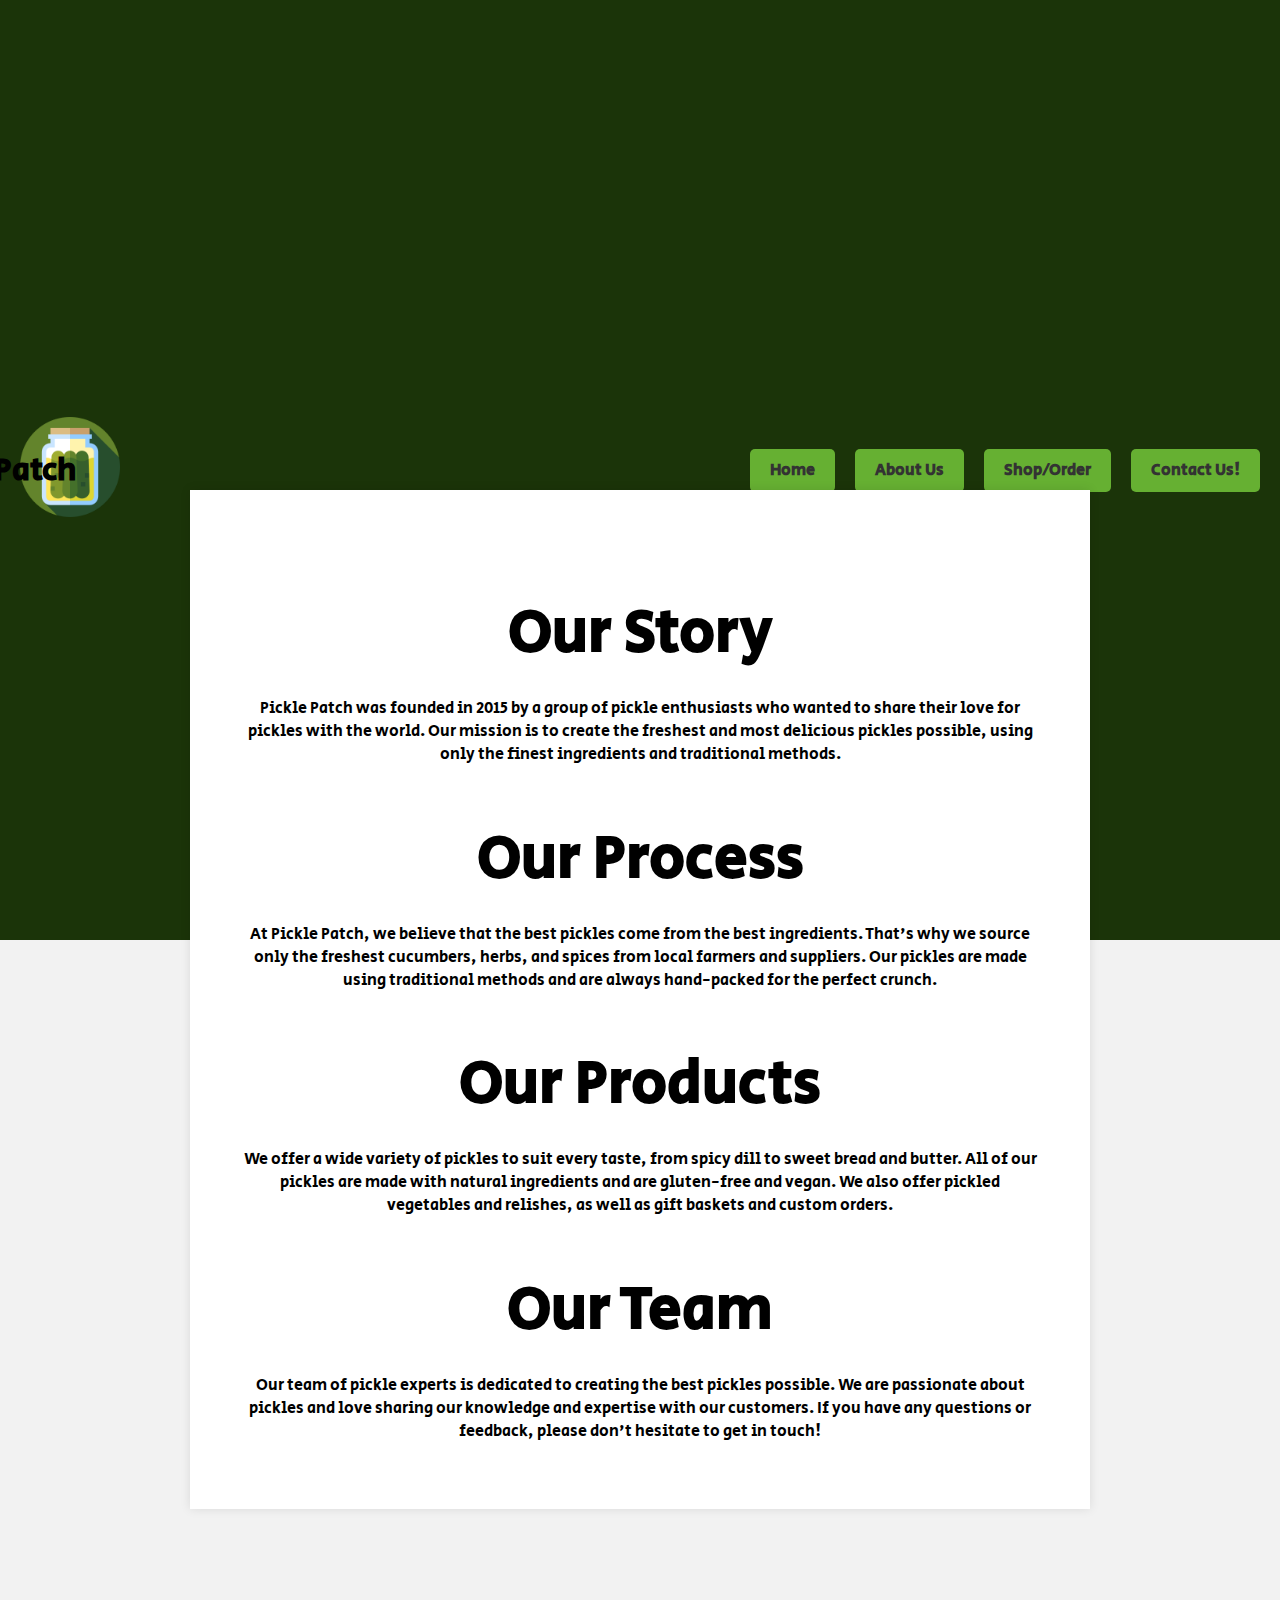
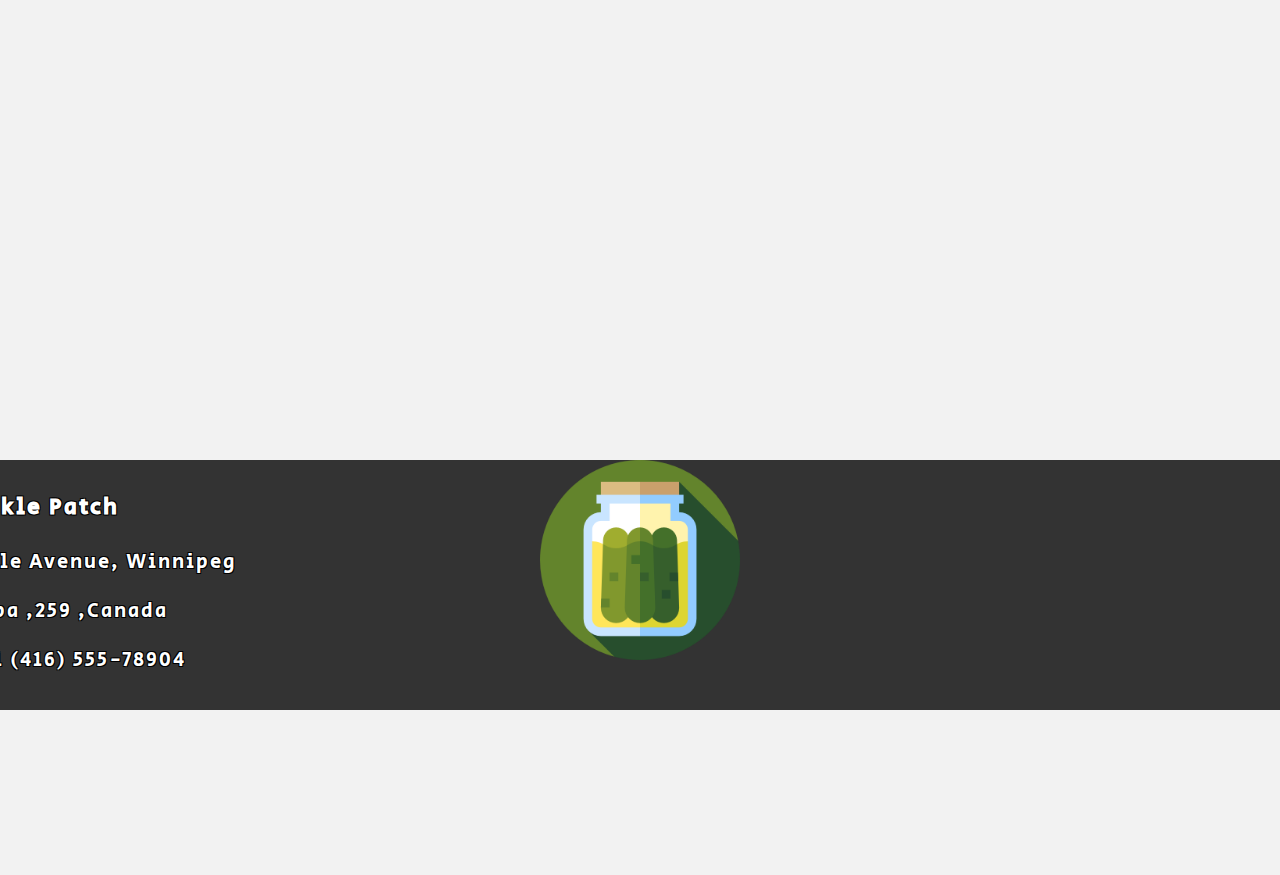
==== css final/about.html @ 43058ae4 "Add files via upload" ====
<!DOCTYPE html>
<html lang="en">

<head>
    <meta charset="UTF-8">
    <meta http-equiv="X-UA-Compatible" content="IE=edge">
    <meta name="viewport" content="width=device-width, initial-scale=1.0">
    <link rel="stylesheet" href="./styles/about.css">
</head>

<header><div class="top-logo">
    <img src="./images/pngegg (4).png" width="100px" height="100px" alt="logo">
</div>
    <h1>Pickle Patch</h1>
    <nav>
        <ul>
            <li>
                <a href="./index.html">Home</a>
            </li>

            <li>
                <a href="./about.html">About Us</a>
            </li>

            <li>
                <a href="./product.html">Shop/Order</a>
            </li>
            <li>
                <a href="./contact.html">Contact Us!</a>
            </li>
    
        </ul>
    </nav>
</header>
<main>
          <section class="content">
            <h2>Our Story</h2>
            <p>Pickle Patch was founded in 2015 by a group of pickle enthusiasts who wanted to share their love for pickles with the world. Our mission is to create the freshest and most delicious pickles possible, using only the finest ingredients and traditional methods.</p>
        
            <h2>Our Process</h2>
            <p>At Pickle Patch, we believe that the best pickles come from the best ingredients. That's why we source only the freshest cucumbers, herbs, and spices from local farmers and suppliers. Our pickles are made using traditional methods and are always hand-packed for the perfect crunch.</p>
        
            <h2>Our Products</h2>
            <p>We offer a wide variety of pickles to suit every taste, from spicy dill to sweet bread and butter. All of our pickles are made with natural ingredients and are gluten-free and vegan. We also offer pickled vegetables and relishes, as well as gift baskets and custom orders.</p>
        
            <h2>Our Team</h2>
            <p>Our team of pickle experts is dedicated to creating the best pickles possible. We are passionate about pickles and love sharing our knowledge and expertise with our customers. If you have any questions or feedback, please don't hesitate to get in touch!</p>
          </section>
       <!-- <div class="main-header-titles">
            <h1>About Us and our Pickles</h1>
            <p>"Pickle Patch" is a family-owned and operated pickle company located in the bustling city of Winnipeg, Manitoba.<br>
            pickles are made using traditional methods, passed down through generations of our family, to ensure the perfect
                  balance of tangy and briny flavors.
                 We pride ourselves on using locally sourced ingredients and sustainable practices 
                  to create pickles that are not only delicious but also environmentally responsible.
                  Whether you prefer dill, bread and butter,
                   or spicy pickles, "Pickle Patch" has a flavor to suit every taste.</p>
                </div>
                <div class="video">
                    <iframe width="2070" height="1000" src="https://www.youtube.com/embed/qu9BR0IyWZI" title="YouTube video player" frameborder="0" allow="accelerometer; autoplay; clipboard-write; encrypted-media; gyroscope; picture-in-picture; web-share" allowfullscreen></iframe>
                    
</iframe>

                </div>
        
        -->
        </main>
        <footer>
            <div class="container">
                <div class="logo">
                    <img src="./images/pngegg (4).png" alt="Company Logo">
                </div>
                <div class="company-info">
                    <h3>Pickle Patch</h3>
                    <p>989 Willowdale Avenue, Winnipeg</p>
                    <p>Manitoba ,259 ,Canada</p>
                    <p>Phone: +1 (416) 555-78904</p>
                </div>
            </div>
        </footer>
    
    </body>
</header>
---- css final/styles/about.css ----
@import url(./reset.css);

@import url('https://fonts.googleapis.com/css2?family=Secular+One&family=Space+Grotesk:wght@500&display=swap');

/* General Styles */
body {
  font-family: Arial, sans-serif;
  background-color: #f2f2f2;
  margin: 0;
}





/* Navigation Menu Styles */
header {
  background-color: #1B3409;
  padding: 20px;
  display: flex;
  justify-content: space-between;
  align-items: center;
}

header h1{
  position: relative;
  right: 450px;
}

nav ul {
  list-style: none;
  margin: 0;
  padding: 0;
  display: flex;
}

nav ul li {
  margin-right: 20px;
}

nav ul li:last-child {
  margin-right: 0;
}

nav ul li a {
  color: #333;
  text-decoration: none;
  font-weight: bold;
  transition: color 0.2s ease;
}

nav ul li a:hover {
  color: #EBF7E3;
}

main {
  padding: 50px 20px;
  text-align: center;
  position: relative;
  bottom: 500px;
}

section {
  max-width: 600px;
  margin: 0 auto;
}

h2 {
  font-size: 60px;
  margin-bottom: 20px;
}
a {
  display: inline-block;
  background-color: #66B032;
  color: #FFF;
  padding: 10px 20px;
  border-radius: 5px;
  text-decoration: none;
  transition: 0.2s ease;
}

a:hover {
  background-color: #375F1B;
}





/* Header Section Styles */
header {
  text-align: center;
}

/* Content Section Styles */
.content {
  max-width: 800px;
  margin: 0 auto;
  padding: 50px;
  background-color: #fff;
  box-shadow: 0 0 10px rgba(0, 0, 0, 0.1);
}




html, body,main, header{
    height: 100%;
    
}
body{
    font-family:'Secular One', sans-serif;
}

/*.video{
    position: relative;
    right: 1450px;
    bottom:530px
}
.factory-image{
    position: relative;
    left: 1300px;
    top: 10px;
}
.factory-inside{
    position: relative;
    left: 1400px;
    top: 50px;
}*/








  footer {
    background-color: #333;
    color: #FFF;
    text-align: center;
    padding: 0px;
    position: relative;
    height: 250px;
    top: 120px;
  }
  .copy{
    position: relative;
    bottom: 350px;
  }
  .company-info {
    flex: 1;
    padding: 0 30px;
    color: white;
    font-size: 20px;
    position: relative;
    right: 600px;
    bottom: 200px;
    letter-spacing: 2px;
    text-shadow: -1px -1px 0 #000, 1px -1px 0 #000, -1px 1px 0 #000, 1px 1px 0 #000;
  }
  .logo img {
    height: 200px;
    width: 200px;
    float: center;
   
  }
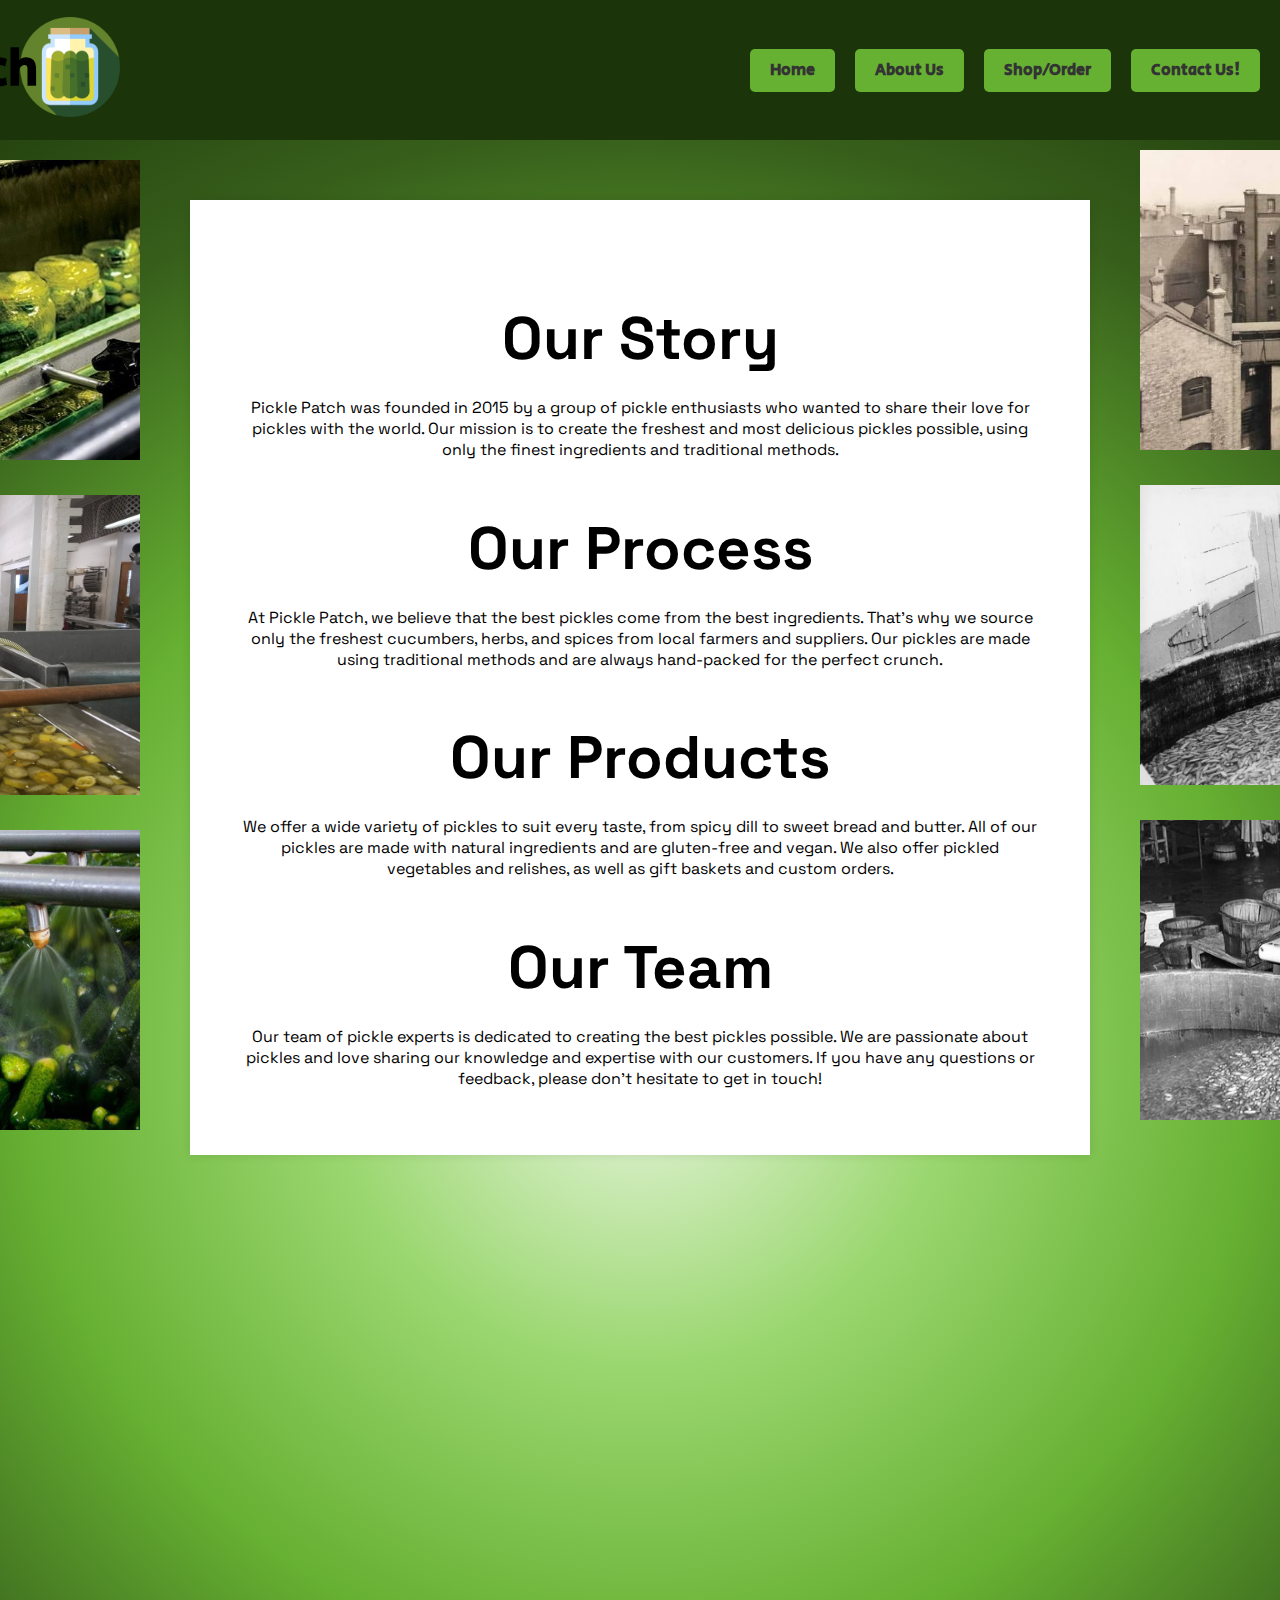
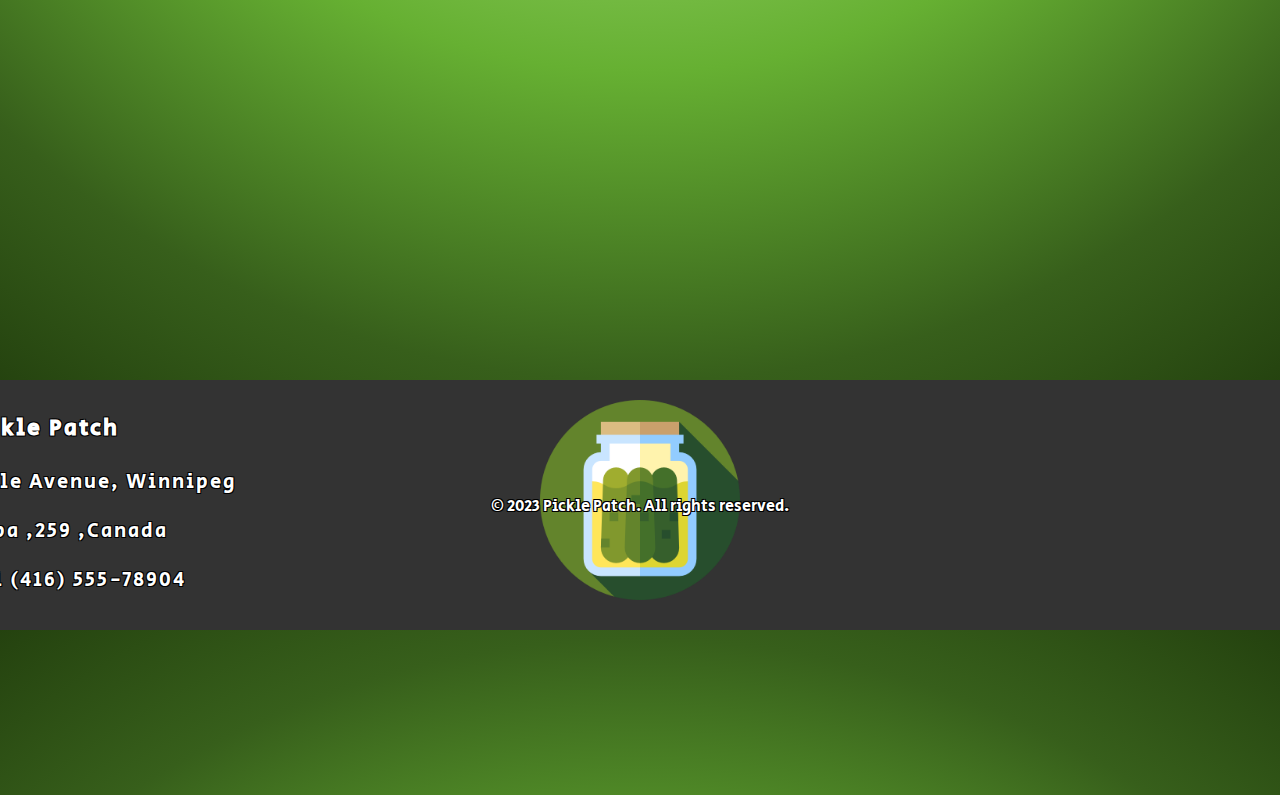
==== commit 7ee34dda: "Add files via upload" ====
--- a/css final/about.html
+++ b/css final/about.html
@@ -8,9 +8,10 @@
     <link rel="stylesheet" href="./styles/about.css">
 </head>
 
-<header><div class="top-logo">
-    <img src="./images/pngegg (4).png" width="100px" height="100px" alt="logo">
-</div>
+<header>
+    <div class="top-logo">
+        <img src="./images/pngegg (4).png" width="100px" height="100px" alt="logo">
+    </div>
     <h1>Pickle Patch</h1>
     <nav>
         <ul>
@@ -28,56 +29,77 @@
             <li>
                 <a href="./contact.html">Contact Us!</a>
             </li>
-    
+
         </ul>
     </nav>
 </header>
 <main>
-          <section class="content">
-            <h2>Our Story</h2>
-            <p>Pickle Patch was founded in 2015 by a group of pickle enthusiasts who wanted to share their love for pickles with the world. Our mission is to create the freshest and most delicious pickles possible, using only the finest ingredients and traditional methods.</p>
-        
-            <h2>Our Process</h2>
-            <p>At Pickle Patch, we believe that the best pickles come from the best ingredients. That's why we source only the freshest cucumbers, herbs, and spices from local farmers and suppliers. Our pickles are made using traditional methods and are always hand-packed for the perfect crunch.</p>
-        
-            <h2>Our Products</h2>
-            <p>We offer a wide variety of pickles to suit every taste, from spicy dill to sweet bread and butter. All of our pickles are made with natural ingredients and are gluten-free and vegan. We also offer pickled vegetables and relishes, as well as gift baskets and custom orders.</p>
-        
-            <h2>Our Team</h2>
-            <p>Our team of pickle experts is dedicated to creating the best pickles possible. We are passionate about pickles and love sharing our knowledge and expertise with our customers. If you have any questions or feedback, please don't hesitate to get in touch!</p>
-          </section>
-       <!-- <div class="main-header-titles">
-            <h1>About Us and our Pickles</h1>
-            <p>"Pickle Patch" is a family-owned and operated pickle company located in the bustling city of Winnipeg, Manitoba.<br>
-            pickles are made using traditional methods, passed down through generations of our family, to ensure the perfect
-                  balance of tangy and briny flavors.
-                 We pride ourselves on using locally sourced ingredients and sustainable practices 
-                  to create pickles that are not only delicious but also environmentally responsible.
-                  Whether you prefer dill, bread and butter,
-                   or spicy pickles, "Pickle Patch" has a flavor to suit every taste.</p>
-                </div>
-                <div class="video">
-                    <iframe width="2070" height="1000" src="https://www.youtube.com/embed/qu9BR0IyWZI" title="YouTube video player" frameborder="0" allow="accelerometer; autoplay; clipboard-write; encrypted-media; gyroscope; picture-in-picture; web-share" allowfullscreen></iframe>
-                    
-</iframe>
+    <div class="factory-image">
+        <img src="./images/Branston-factory.jpg" width="500" height="300"alt="image of factory">
+    </div>
+    <div class="factory-inside">
+        <img src="./images/06_pickle1164.jpg" width="500" height="300"alt="pickle makin">
+    </div>
+    <div class="scoop-pickle">
+        <img src="./images/636408302783058105-PITTSFORD-HISTORY-9.webp" width="500" height="300"alt="man scoopin picklez">
+    </div>
+    <div class="scoop-factory">
+        <img src="./images/20190501_132727_cfa0c4ec-1ab0-4c32-8268-61c18f7f94fe.jpg" width="500" height="300"alt="factory catchin pickles">
+    </div>
+    <div class="gals-picklin">
+        <img src="./images/HEADER-Atkins-pickle-sorting.jpg" width="500" height="300"alt="gals pickle sortin">
+    </div>
+    <div class="pickle-shower">
+        <img src="./images/maxresdefault.jpg" width="500" height="300"alt="pickles having a shower">
+    </div>
 
-                </div>
-        
-        -->
-        </main>
-        <footer>
-            <div class="container">
-                <div class="logo">
-                    <img src="./images/pngegg (4).png" alt="Company Logo">
-                </div>
-                <div class="company-info">
-                    <h3>Pickle Patch</h3>
-                    <p>989 Willowdale Avenue, Winnipeg</p>
-                    <p>Manitoba ,259 ,Canada</p>
-                    <p>Phone: +1 (416) 555-78904</p>
-                </div>
-            </div>
-        </footer>
-    
-    </body>
+
+    <section class="content">
+        <h2>Our Story</h2>
+        <p>Pickle Patch was founded in 2015 by a group of pickle enthusiasts who wanted to share their love for pickles
+            with the world. Our mission is to create the freshest and most delicious pickles possible, using only the
+            finest ingredients and traditional methods.</p>
+
+        <h2>Our Process</h2>
+        <p>At Pickle Patch, we believe that the best pickles come from the best ingredients. That's why we source only
+            the freshest cucumbers, herbs, and spices from local farmers and suppliers. Our pickles are made using
+            traditional methods and are always hand-packed for the perfect crunch.</p>
+
+        <h2>Our Products</h2>
+        <p>We offer a wide variety of pickles to suit every taste, from spicy dill to sweet bread and butter. All of our
+            pickles are made with natural ingredients and are gluten-free and vegan. We also offer pickled vegetables
+            and relishes, as well as gift baskets and custom orders.</p>
+
+        <h2>Our Team</h2>
+        <p>Our team of pickle experts is dedicated to creating the best pickles possible. We are passionate about
+            pickles and love sharing our knowledge and expertise with our customers. If you have any questions or
+            feedback, please don't hesitate to get in touch!</p>
+    </section>
+
+    <div class="video">
+        <iframe width="1000" height="600" src="https://www.youtube.com/embed/qu9BR0IyWZI" title="YouTube video player"
+            frameborder="0"
+            allow="accelerometer; autoplay; clipboard-write; encrypted-media; gyroscope; picture-in-picture; web-share"
+            allowfullscreen></iframe>
+    </div>
+
+</main>
+<footer>
+    <div class="container">
+        <div class="logo">
+            <img src="./images/pngegg (4).png" alt="Company Logo">
+        </div>
+        <div class="company-info">
+            <h3>Pickle Patch</h3>
+            <p>989 Willowdale Avenue, Winnipeg</p>
+            <p>Manitoba ,259 ,Canada</p>
+            <p>Phone: +1 (416) 555-78904</p>
+        </div>
+    </div>
+    <div class="copy">
+        <p>&copy; 2023 Pickle Patch. All rights reserved.</p>
+    </div>
+</footer>
+
+</body>
 </header>--- a/css final/styles/about.css
+++ b/css final/styles/about.css
@@ -2,29 +2,30 @@
 
 @import url('https://fonts.googleapis.com/css2?family=Secular+One&family=Space+Grotesk:wght@500&display=swap');
 
-/* General Styles */
 body {
-  font-family: Arial, sans-serif;
+  font-family: 'Space Grotesk', sans-serif;
   background-color: #f2f2f2;
   margin: 0;
+  background-image: radial-gradient(circle, #EBF7E3, #9BD770, #66B032, #375F1B, #1B3409);
+    background-size: cover;
 }
 
-
-
-
-
-/* Navigation Menu Styles */
 header {
+  font-family:'Secular One', sans-serif;
   background-color: #1B3409;
   padding: 20px;
   display: flex;
   justify-content: space-between;
   align-items: center;
+  position: relative;
+  height: 100px;
 }
 
 header h1{
+  font-family:'Secular One', sans-serif;
   position: relative;
-  right: 450px;
+  right: 540px;
+  font-size: 50px;
 }
 
 nav ul {
@@ -57,7 +58,8 @@
   padding: 50px 20px;
   text-align: center;
   position: relative;
-  bottom: 500px;
+  bottom: 50px;
+  
 }
 
 section {
@@ -83,16 +85,6 @@
   background-color: #375F1B;
 }
 
-
-
-
-
-/* Header Section Styles */
-header {
-  text-align: center;
-}
-
-/* Content Section Styles */
 .content {
   max-width: 800px;
   margin: 0 auto;
@@ -102,38 +94,47 @@
 }
 
 
-
-
-html, body,main, header{
-    height: 100%;
-    
-}
-body{
-    font-family:'Secular One', sans-serif;
-}
-
-/*.video{
+.video{
     position: relative;
-    right: 1450px;
-    bottom:530px
+    top:100px
 }
 .factory-image{
     position: relative;
-    left: 1300px;
+    left: 750px;
     top: 10px;
+    height: 10px;
+}
+.scoop-pickle{
+  position: relative;
+    left: 750px;
+    top: 325px;
+    height: 10px;
+}
+.gals-picklin{
+  position: relative;
+    left: 750px;
+    top: 640px;
+    height: 10px;
+
 }
 .factory-inside{
     position: relative;
-    left: 1400px;
-    top: 50px;
-}*/
-
-
-
-
-
-
-
+    right: 750px;
+    top: 10px;
+    height:10px
+}
+.scoop-factory{
+  position: relative;
+    right: 750px;
+    top: 325px;
+    height:10px
+}
+.pickle-shower{
+  position: relative;
+    right: 750px;
+    top: 640px;
+    height:10px
+}
 
   footer {
     background-color: #333;
@@ -143,10 +144,12 @@
     position: relative;
     height: 250px;
     top: 120px;
+    font-family: 'Secular One', sans-serif;
   }
   .copy{
     position: relative;
-    bottom: 350px;
+    bottom: 320px;
+    text-shadow: -1px -1px 0 #000, 1px -1px 0 #000, -1px 1px 0 #000, 1px 1px 0 #000;
   }
   .company-info {
     flex: 1;
@@ -163,5 +166,6 @@
     height: 200px;
     width: 200px;
     float: center;
-   
+    position: relative;
+    top: 20px;
   }